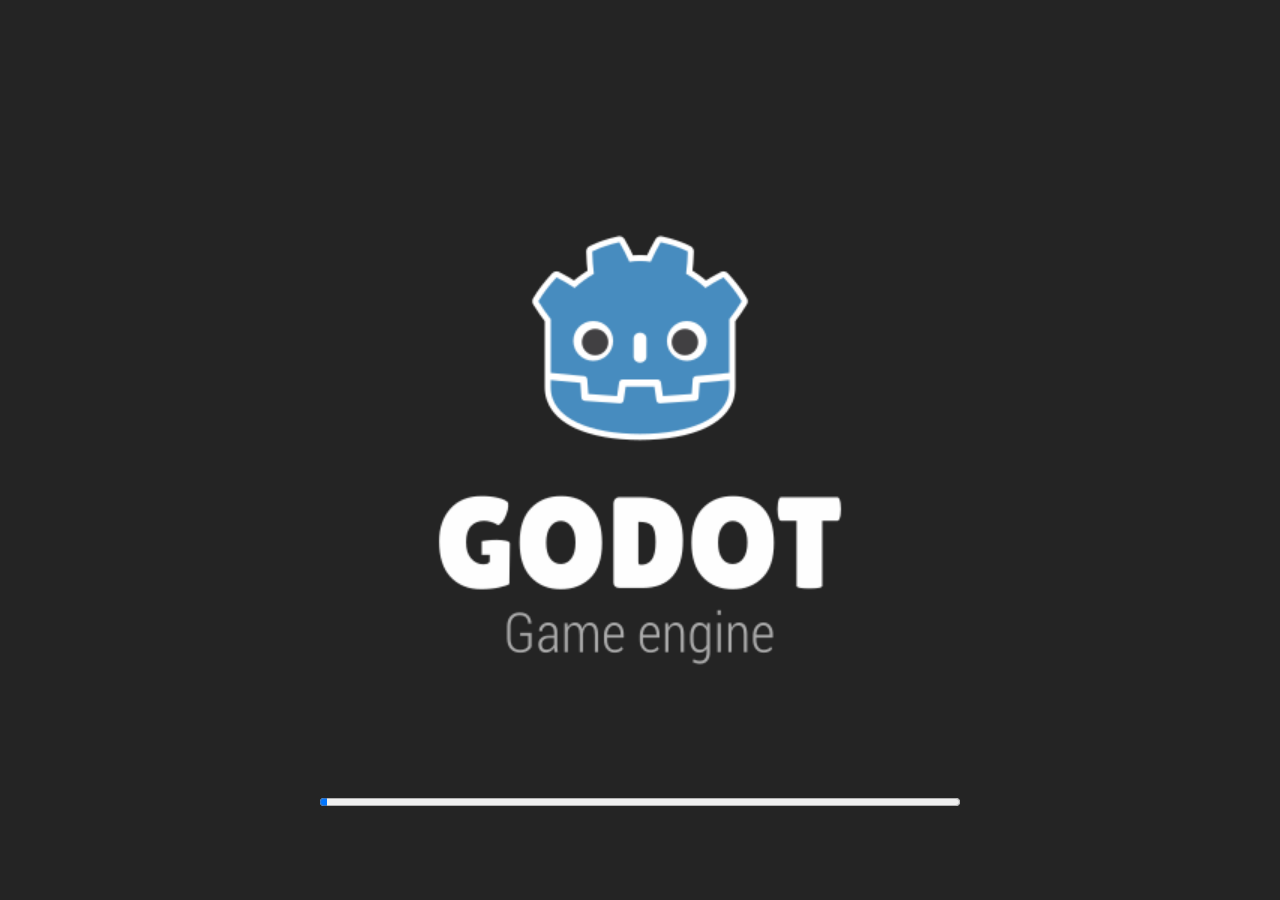
==== web/play/index.html @ 67ded77d "Polish campaign navigation and presentation" ====
<!DOCTYPE html>
<html lang="en">
	<head>
		<meta charset="utf-8">
		<meta name="viewport" content="width=device-width, user-scalable=no, initial-scale=1.0">
		<title>EXODRIFT: Carrier Command</title>
		<style>
html, body, #canvas {
	margin: 0;
	padding: 0;
	border: 0;
}

body {
	color: white;
	background-color: black;
	overflow: hidden;
	touch-action: none;
}

#canvas {
	display: block;
}

#canvas:focus {
	outline: none;
}

#status, #status-splash, #status-progress {
	position: absolute;
	left: 0;
	right: 0;
}

#status, #status-splash {
	top: 0;
	bottom: 0;
}

#status {
	background-color: #242424;
	display: flex;
	flex-direction: column;
	justify-content: center;
	align-items: center;
	visibility: hidden;
}

#status-splash {
	max-height: 100%;
	max-width: 100%;
	margin: auto;
}

#status-splash.show-image--false {
	display: none;
}

#status-splash.fullsize--true {
	height: 100%;
	width: 100%;
	object-fit: contain;
}

#status-splash.use-filter--false {
	image-rendering: pixelated;
}

#status-progress, #status-notice {
	display: none;
}

#status-progress {
	bottom: 10%;
	width: 50%;
	margin: 0 auto;
}

#status-notice {
	background-color: #5b3943;
	border-radius: 0.5rem;
	border: 1px solid #9b3943;
	color: #e0e0e0;
	font-family: 'Noto Sans', 'Droid Sans', Arial, sans-serif;
	line-height: 1.3;
	margin: 0 2rem;
	overflow: hidden;
	padding: 1rem;
	text-align: center;
	z-index: 1;
}
		</style>
		<link id="-gd-engine-icon" rel="icon" type="image/png" href="index.icon.png" />
<link rel="apple-touch-icon" href="index.apple-touch-icon.png"/>

	</head>
	<body>
		<canvas id="canvas">
			Your browser does not support the canvas tag.
		</canvas>

		<noscript>
			Your browser does not support JavaScript.
		</noscript>

		<div id="status">
			<img id="status-splash" class="show-image--true fullsize--true use-filter--true" src="index.png" alt="">
			<progress id="status-progress"></progress>
			<div id="status-notice"></div>
		</div>

		<script src="index.js"></script>
		<script>
const GODOT_CONFIG = {"args":[],"canvasResizePolicy":2,"emscriptenPoolSize":8,"ensureCrossOriginIsolationHeaders":true,"executable":"index","experimentalVK":false,"fileSizes":{"index.pck":7006816,"index.wasm":39509339},"focusCanvas":true,"gdextensionLibs":[],"godotPoolSize":4};
const GODOT_THREADS_ENABLED = false;
const engine = new Engine(GODOT_CONFIG);

(function () {
	const statusOverlay = document.getElementById('status');
	const statusProgress = document.getElementById('status-progress');
	const statusNotice = document.getElementById('status-notice');

	let initializing = true;
	let statusMode = '';

	function setStatusMode(mode) {
		if (statusMode === mode || !initializing) {
			return;
		}
		if (mode === 'hidden') {
			statusOverlay.remove();
			initializing = false;
			return;
		}
		statusOverlay.style.visibility = 'visible';
		statusProgress.style.display = mode === 'progress' ? 'block' : 'none';
		statusNotice.style.display = mode === 'notice' ? 'block' : 'none';
		statusMode = mode;
	}

	function setStatusNotice(text) {
		while (statusNotice.lastChild) {
			statusNotice.removeChild(statusNotice.lastChild);
		}
		const lines = text.split('\n');
		lines.forEach((line) => {
			statusNotice.appendChild(document.createTextNode(line));
			statusNotice.appendChild(document.createElement('br'));
		});
	}

	function displayFailureNotice(err) {
		console.error(err);
		if (err instanceof Error) {
			setStatusNotice(err.message);
		} else if (typeof err === 'string') {
			setStatusNotice(err);
		} else {
			setStatusNotice('An unknown error occurred.');
		}
		setStatusMode('notice');
		initializing = false;
	}

	const missing = Engine.getMissingFeatures({
		threads: GODOT_THREADS_ENABLED,
	});

	if (missing.length !== 0) {
		if (GODOT_CONFIG['serviceWorker'] && GODOT_CONFIG['ensureCrossOriginIsolationHeaders'] && 'serviceWorker' in navigator) {
			let serviceWorkerRegistrationPromise;
			try {
				serviceWorkerRegistrationPromise = navigator.serviceWorker.getRegistration();
			} catch (err) {
				serviceWorkerRegistrationPromise = Promise.reject(new Error('Service worker registration failed.'));
			}
			// There's a chance that installing the service worker would fix the issue
			Promise.race([
				serviceWorkerRegistrationPromise.then((registration) => {
					if (registration != null) {
						return Promise.reject(new Error('Service worker already exists.'));
					}
					return registration;
				}).then(() => engine.installServiceWorker()),
				// For some reason, `getRegistration()` can stall
				new Promise((resolve) => {
					setTimeout(() => resolve(), 2000);
				}),
			]).then(() => {
				// Reload if there was no error.
				window.location.reload();
			}).catch((err) => {
				console.error('Error while registering service worker:', err);
			});
		} else {
			// Display the message as usual
			const missingMsg = 'Error\nThe following features required to run Godot projects on the Web are missing:\n';
			displayFailureNotice(missingMsg + missing.join('\n'));
		}
	} else {
		setStatusMode('progress');
		engine.startGame({
			'onProgress': function (current, total) {
				if (current > 0 && total > 0) {
					statusProgress.value = current;
					statusProgress.max = total;
				} else {
					statusProgress.removeAttribute('value');
					statusProgress.removeAttribute('max');
				}
			},
		}).then(() => {
			setStatusMode('hidden');
		}, displayFailureNotice);
	}
}());
		</script>
	</body>
</html>
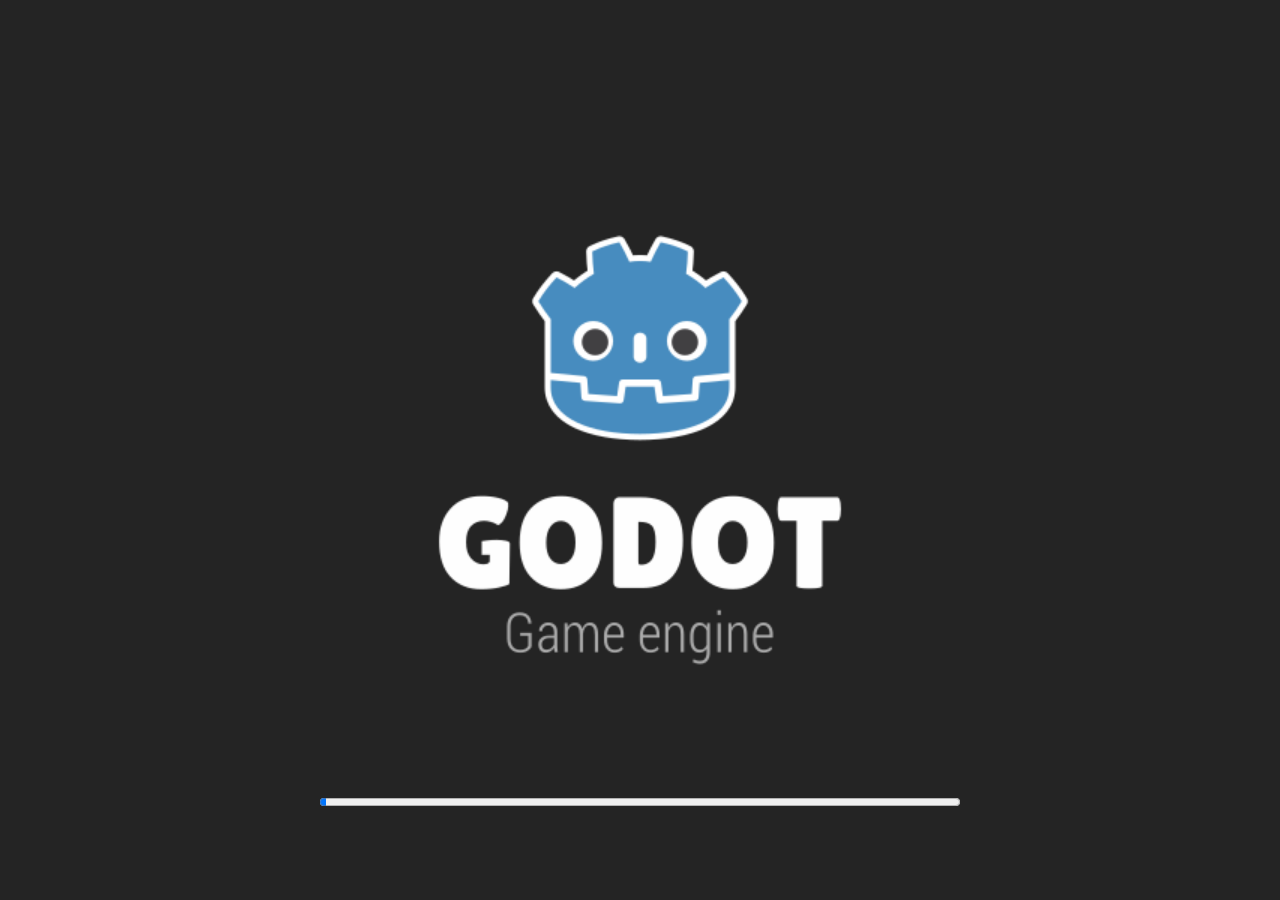
==== commit de5da20f: "Build armored carrier and sync Web export" ====
--- a/web/play/index.html
+++ b/web/play/index.html
@@ -111,7 +111,7 @@
 
 		<script src="index.js"></script>
 		<script>
-const GODOT_CONFIG = {"args":[],"canvasResizePolicy":2,"emscriptenPoolSize":8,"ensureCrossOriginIsolationHeaders":true,"executable":"index","experimentalVK":false,"fileSizes":{"index.pck":7006816,"index.wasm":39509339},"focusCanvas":true,"gdextensionLibs":[],"godotPoolSize":4};
+const GODOT_CONFIG = {"args":[],"canvasResizePolicy":2,"emscriptenPoolSize":8,"ensureCrossOriginIsolationHeaders":true,"executable":"index","experimentalVK":false,"fileSizes":{"index.pck":10838564,"index.wasm":39509339},"focusCanvas":true,"gdextensionLibs":[],"godotPoolSize":4};
 const GODOT_THREADS_ENABLED = false;
 const engine = new Engine(GODOT_CONFIG);
 
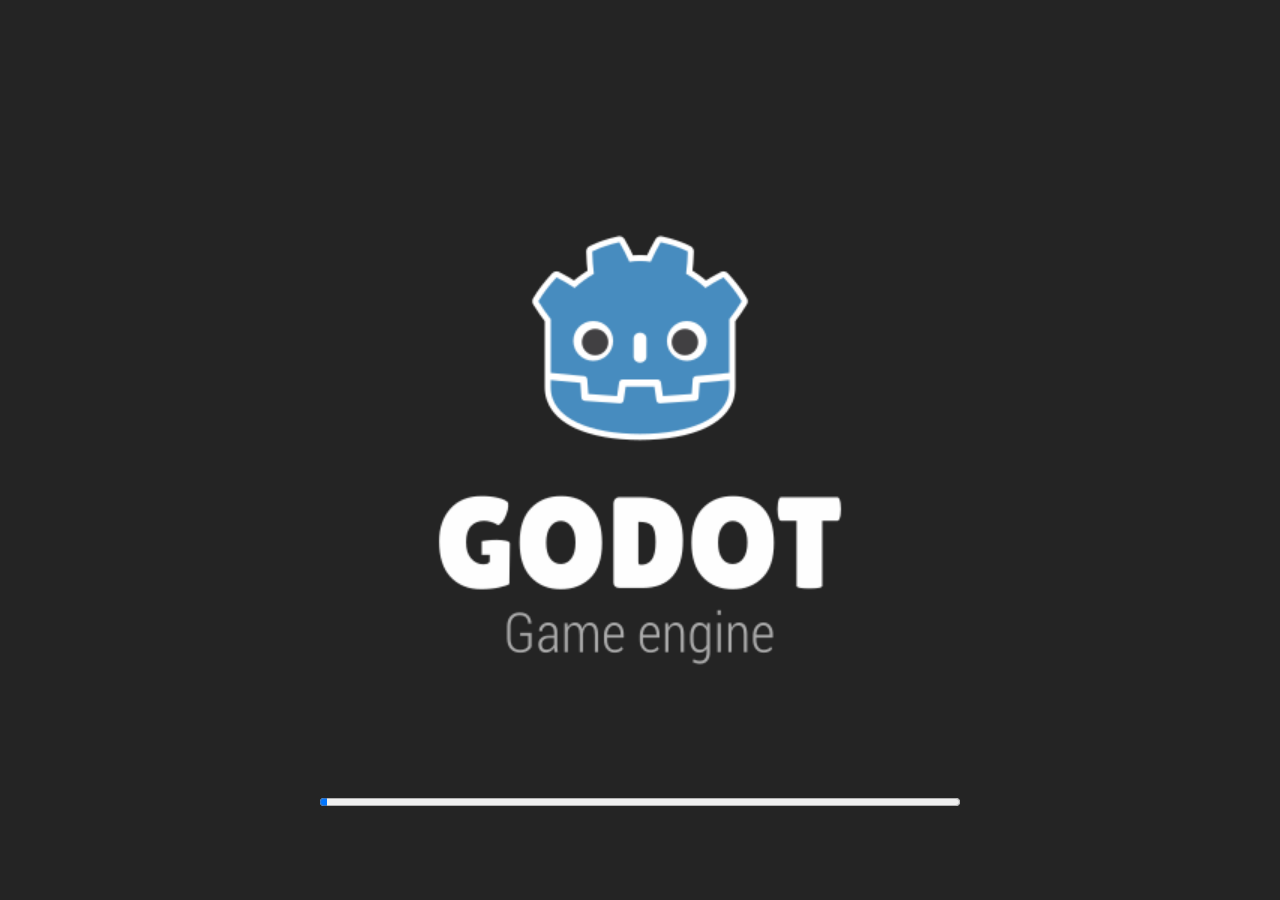
==== commit f131d202: "Refine carrier armor and hangar lighting" ====
--- a/web/play/index.html
+++ b/web/play/index.html
@@ -111,7 +111,7 @@
 
 		<script src="index.js"></script>
 		<script>
-const GODOT_CONFIG = {"args":[],"canvasResizePolicy":2,"emscriptenPoolSize":8,"ensureCrossOriginIsolationHeaders":true,"executable":"index","experimentalVK":false,"fileSizes":{"index.pck":10838564,"index.wasm":39509339},"focusCanvas":true,"gdextensionLibs":[],"godotPoolSize":4};
+const GODOT_CONFIG = {"args":[],"canvasResizePolicy":2,"emscriptenPoolSize":8,"ensureCrossOriginIsolationHeaders":true,"executable":"index","experimentalVK":false,"fileSizes":{"index.pck":10035188,"index.wasm":39509339},"focusCanvas":true,"gdextensionLibs":[],"godotPoolSize":4};
 const GODOT_THREADS_ENABLED = false;
 const engine = new Engine(GODOT_CONFIG);
 
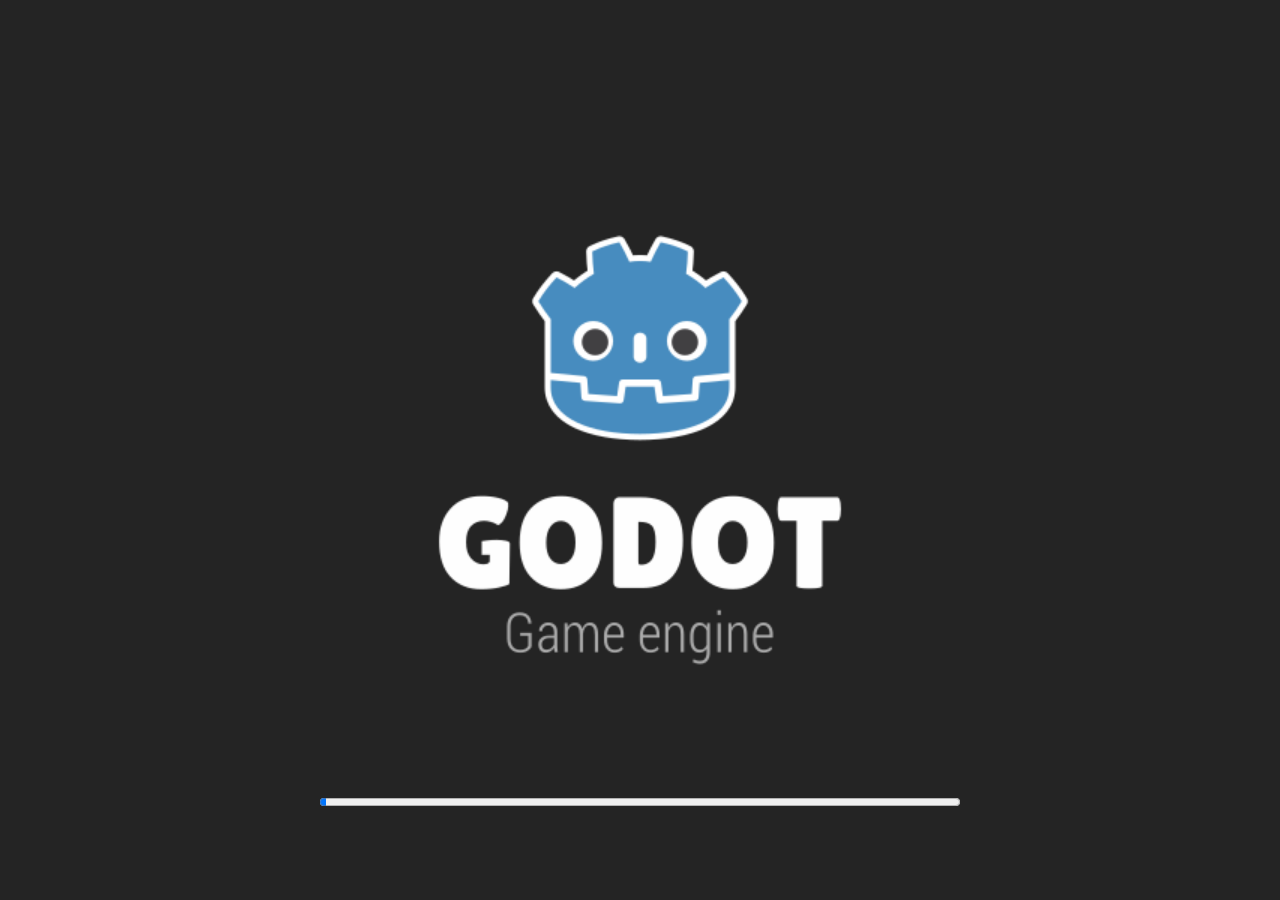
==== commit 12c50ff5: "Refresh Web release export" ====
--- a/web/play/index.html
+++ b/web/play/index.html
@@ -111,7 +111,7 @@
 
 		<script src="index.js"></script>
 		<script>
-const GODOT_CONFIG = {"args":[],"canvasResizePolicy":2,"emscriptenPoolSize":8,"ensureCrossOriginIsolationHeaders":true,"executable":"index","experimentalVK":false,"fileSizes":{"index.pck":10035188,"index.wasm":39509339},"focusCanvas":true,"gdextensionLibs":[],"godotPoolSize":4};
+const GODOT_CONFIG = {"args":[],"canvasResizePolicy":2,"emscriptenPoolSize":8,"ensureCrossOriginIsolationHeaders":true,"executable":"index","experimentalVK":false,"fileSizes":{"index.pck":11400836,"index.wasm":39509339},"focusCanvas":true,"gdextensionLibs":[],"godotPoolSize":4};
 const GODOT_THREADS_ENABLED = false;
 const engine = new Engine(GODOT_CONFIG);
 
